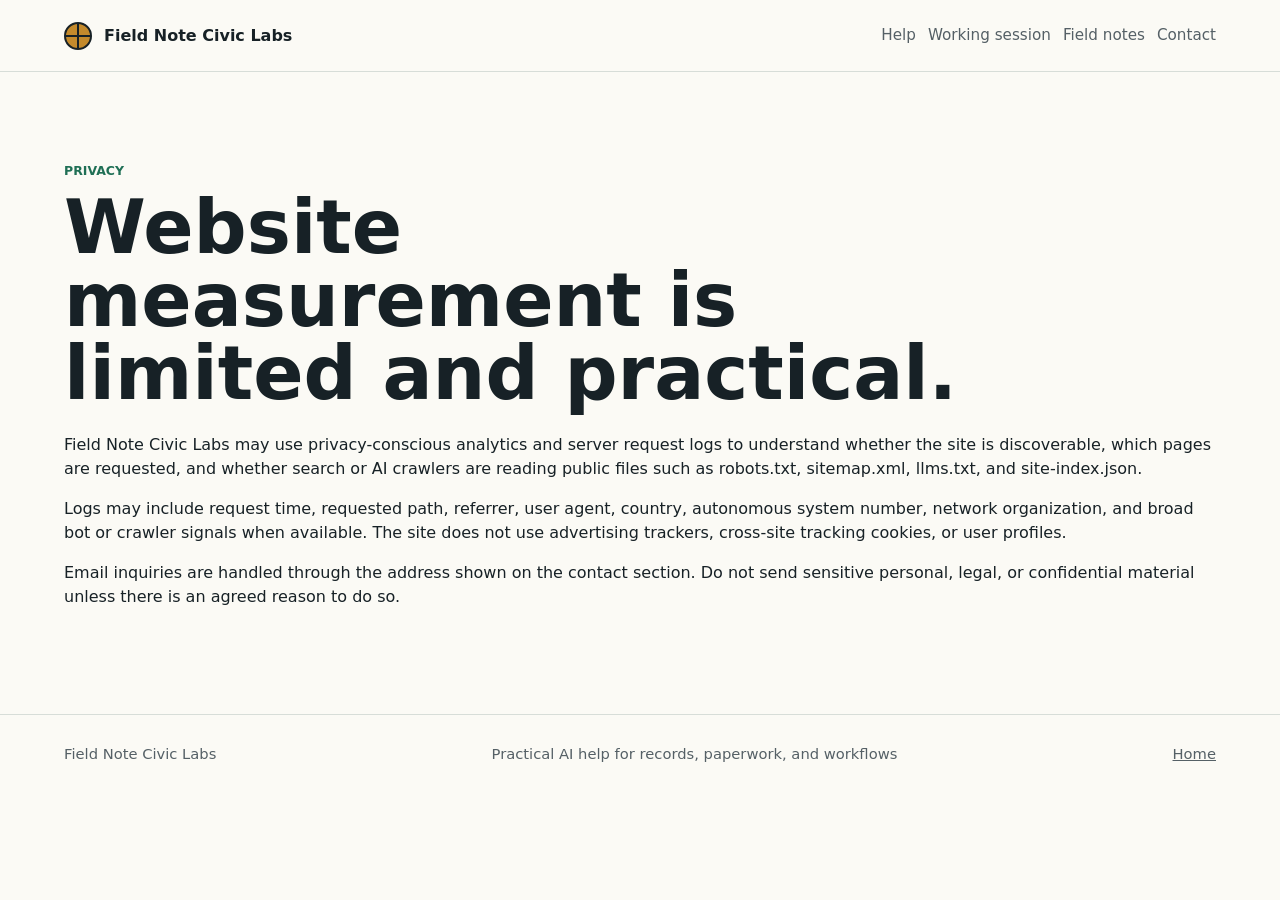
==== privacy.html @ 60dba722 "Prepare Field Note site for deployment" ====
<!doctype html>
<html lang="en">
  <head>
    <meta charset="utf-8">
    <meta name="viewport" content="width=device-width, initial-scale=1">
    <title>Privacy | Field Note Civic Labs</title>
    <meta
      name="description"
      content="Privacy note for Field Note Civic Labs website analytics and request logging."
    >
    <link rel="canonical" href="https://fieldnoteciviclabs.com/privacy.html">
    <link rel="stylesheet" href="./styles.css">
  </head>
  <body>
    <header class="site-header">
      <a class="brand" href="./" aria-label="Field Note Civic Labs home">
        <span class="brand-mark" aria-hidden="true"></span>
        <span>Field Note Civic Labs</span>
      </a>
      <nav aria-label="Primary navigation">
        <a href="./#services">Help</a>
        <a href="./#session">Working session</a>
        <a href="./#projects">Field notes</a>
        <a href="./#contact">Contact</a>
      </nav>
    </header>

    <main>
      <section class="section text-page">
        <p class="eyebrow">Privacy</p>
        <h1>Website measurement is limited and practical.</h1>
        <p>
          Field Note Civic Labs may use privacy-conscious analytics and server request logs to
          understand whether the site is discoverable, which pages are requested, and whether search
          or AI crawlers are reading public files such as robots.txt, sitemap.xml, llms.txt, and
          site-index.json.
        </p>
        <p>
          Logs may include request time, requested path, referrer, user agent, country, autonomous
          system number, network organization, and broad bot or crawler signals when available. The
          site does not use advertising trackers, cross-site tracking cookies, or user profiles.
        </p>
        <p>
          Email inquiries are handled through the address shown on the contact section. Do not send
          sensitive personal, legal, or confidential material unless there is an agreed reason to do so.
        </p>
      </section>
    </main>

    <footer>
      <span>Field Note Civic Labs</span>
      <span>Practical AI help for records, paperwork, and workflows</span>
      <a href="./">Home</a>
    </footer>
  </body>
</html>
---- styles.css ----
:root {
  color-scheme: light;
  --ink: #172126;
  --muted: #556066;
  --line: #d7ddd8;
  --paper: #fbfaf5;
  --wash: #eff5f1;
  --green: #1f6f55;
  --blue: #315f8d;
  --gold: #c48a2c;
  --white: #ffffff;
}

* {
  box-sizing: border-box;
}

html {
  scroll-behavior: smooth;
}

body {
  margin: 0;
  background: var(--paper);
  color: var(--ink);
  font-family:
    Inter, ui-sans-serif, system-ui, -apple-system, BlinkMacSystemFont, "Segoe UI", sans-serif;
  line-height: 1.5;
}

a {
  color: inherit;
}

.site-header {
  display: flex;
  align-items: center;
  justify-content: space-between;
  gap: 24px;
  min-height: 72px;
  padding: 18px clamp(20px, 5vw, 72px);
  border-bottom: 1px solid var(--line);
  background: rgba(251, 250, 245, 0.94);
  position: sticky;
  top: 0;
  z-index: 10;
  backdrop-filter: blur(12px);
}

.brand,
nav {
  display: flex;
  align-items: center;
  gap: 12px;
  flex-wrap: wrap;
}

.brand {
  text-decoration: none;
  font-weight: 700;
}

.brand-mark {
  width: 28px;
  height: 28px;
  border: 2px solid var(--ink);
  border-radius: 50%;
  background:
    linear-gradient(90deg, transparent 46%, var(--ink) 46% 54%, transparent 54%),
    linear-gradient(0deg, transparent 46%, var(--ink) 46% 54%, transparent 54%),
    var(--gold);
}

nav a {
  color: var(--muted);
  font-size: 0.95rem;
  text-decoration: none;
}

nav a:hover {
  color: var(--ink);
}

.hero {
  display: grid;
  grid-template-columns: minmax(0, 1.04fr) minmax(320px, 0.96fr);
  gap: clamp(32px, 5vw, 72px);
  align-items: center;
  min-height: calc(100svh - 72px);
  padding: clamp(48px, 7vw, 92px) clamp(20px, 5vw, 72px);
  border-bottom: 1px solid var(--line);
}

.hero-copy {
  max-width: 760px;
}

.eyebrow {
  margin: 0 0 12px;
  color: var(--green);
  font-size: 0.78rem;
  font-weight: 800;
  letter-spacing: 0;
  text-transform: uppercase;
}

h1,
h2,
h3,
p {
  margin-top: 0;
}

h1 {
  margin-bottom: 22px;
  font-size: clamp(2.45rem, 5.8vw, 5.8rem);
  line-height: 0.98;
  letter-spacing: 0;
  max-width: 900px;
}

h2 {
  margin-bottom: 16px;
  font-size: clamp(1.75rem, 3vw, 3.15rem);
  line-height: 1.05;
  letter-spacing: 0;
}

h3 {
  margin-bottom: 10px;
  font-size: 1.15rem;
}

.lede {
  max-width: 700px;
  color: var(--muted);
  font-size: clamp(1.05rem, 1.4vw, 1.28rem);
}

.hero-actions {
  display: flex;
  flex-wrap: wrap;
  gap: 12px;
  margin-top: 30px;
}

.button {
  display: inline-flex;
  align-items: center;
  justify-content: center;
  min-height: 46px;
  padding: 0 18px;
  border: 1px solid var(--ink);
  border-radius: 6px;
  font-weight: 700;
  text-decoration: none;
}

.button.primary {
  background: var(--ink);
  color: var(--white);
}

.button.secondary {
  background: transparent;
}

.field-visual {
  min-height: min(68svh, 620px);
  border: 1px solid #d8cdb6;
  border-radius: 8px;
  overflow: hidden;
  background:
    radial-gradient(circle at 18% 14%, rgba(196, 138, 44, 0.18), transparent 24%),
    radial-gradient(circle at 82% 78%, rgba(31, 111, 85, 0.15), transparent 26%),
    linear-gradient(135deg, #f7efe0, #edf5ec 64%, #e6f0ee);
  background-position: center;
  background-size: cover;
  box-shadow: 0 24px 70px rgba(92, 73, 42, 0.12);
}

.map-grid {
  position: relative;
  width: 100%;
  height: 100%;
  min-height: inherit;
  background-image:
    linear-gradient(rgba(23, 33, 38, 0.08) 1px, transparent 1px),
    linear-gradient(90deg, rgba(23, 33, 38, 0.08) 1px, transparent 1px);
  background-size: 44px 44px;
}

.map-grid::before,
.map-grid::after {
  position: absolute;
  border: 1px solid rgba(23, 33, 38, 0.14);
  border-radius: 4px;
  background: rgba(255, 255, 255, 0.82);
  box-shadow: 0 18px 42px rgba(92, 73, 42, 0.12);
  content: "";
}

.map-grid::before {
  top: 16%;
  left: 11%;
  width: 48%;
  height: 34%;
  transform: rotate(-3deg);
  background:
    linear-gradient(var(--green), var(--green)) 24px 24px / 42% 4px no-repeat,
    linear-gradient(rgba(23, 33, 38, 0.18), rgba(23, 33, 38, 0.18)) 24px 50px / 72% 2px no-repeat,
    linear-gradient(rgba(23, 33, 38, 0.12), rgba(23, 33, 38, 0.12)) 24px 74px / 62% 2px no-repeat,
    rgba(255, 255, 255, 0.86);
}

.map-grid::after {
  right: 10%;
  bottom: 14%;
  width: 43%;
  height: 40%;
  transform: rotate(4deg);
  background:
    linear-gradient(rgba(196, 138, 44, 0.85), rgba(196, 138, 44, 0.85)) 24px 24px / 36% 4px no-repeat,
    linear-gradient(rgba(23, 33, 38, 0.16), rgba(23, 33, 38, 0.16)) 24px 56px / 68% 2px no-repeat,
    linear-gradient(rgba(23, 33, 38, 0.12), rgba(23, 33, 38, 0.12)) 24px 82px / 58% 2px no-repeat,
    linear-gradient(rgba(23, 33, 38, 0.1), rgba(23, 33, 38, 0.1)) 24px 108px / 72% 2px no-repeat,
    rgba(255, 255, 255, 0.82);
}

.pin,
.route {
  position: absolute;
  display: block;
}

.pin {
  z-index: 2;
  width: 16px;
  height: 16px;
  border: 3px solid var(--paper);
  border-radius: 50%;
  background: var(--gold);
  box-shadow: 0 8px 20px rgba(92, 73, 42, 0.22);
}

.pin-one {
  top: 18%;
  left: 47%;
}

.pin-two {
  top: 58%;
  left: 37%;
  background: var(--blue);
}

.pin-three {
  top: 76%;
  left: 72%;
  background: var(--green);
}

.route {
  z-index: 1;
  height: 3px;
  transform-origin: left center;
  background: rgba(31, 111, 85, 0.42);
}

.route-one {
  top: 36%;
  left: 20%;
  width: 58%;
  transform: rotate(18deg);
}

.route-two {
  top: 67%;
  left: 32%;
  width: 46%;
  transform: rotate(-18deg);
}

.section {
  padding: clamp(48px, 7vw, 90px) clamp(20px, 5vw, 72px);
  border-bottom: 1px solid var(--line);
}

.section-heading {
  max-width: 780px;
  margin-bottom: 34px;
}

.section-heading p:not(.eyebrow) {
  color: var(--muted);
  font-size: 1.05rem;
}

.service-grid {
  display: grid;
  grid-template-columns: repeat(auto-fit, minmax(220px, 1fr));
  gap: 18px;
}

.service-grid article,
.project-grid article,
.audience-grid article {
  min-height: 180px;
  padding: 24px;
  border: 1px solid var(--line);
  border-radius: 8px;
  background: var(--white);
}

.service-grid p,
.project-grid p,
.audience-grid p,
.split p {
  color: var(--muted);
}

.audience-section {
  background: var(--wash);
}

.audience-grid {
  display: grid;
  grid-template-columns: repeat(auto-fit, minmax(240px, 1fr));
  gap: 18px;
}

.research-section {
  background: #f5f7f2;
}

.method-section {
  background: var(--white);
}

.method-list {
  display: grid;
  grid-template-columns: repeat(3, minmax(0, 1fr));
  gap: 12px;
  max-width: 980px;
  margin: 0;
  padding: 0;
  list-style: none;
}

.method-list li {
  min-height: 68px;
  padding: 16px 18px;
  border: 1px solid var(--line);
  border-radius: 8px;
  background: var(--paper);
  color: var(--muted);
  font-weight: 700;
}

.project-grid {
  display: grid;
  grid-template-columns: repeat(auto-fit, minmax(240px, 1fr));
  gap: 18px;
}

.project-grid article {
  display: flex;
  min-height: 310px;
  flex-direction: column;
}

.project-grid h3 {
  max-width: 18ch;
}

.project-grid p {
  margin-bottom: 0;
}

.split,
.contact-band {
  display: grid;
  grid-template-columns: minmax(0, 0.9fr) minmax(280px, 0.7fr);
  gap: clamp(28px, 6vw, 90px);
  align-items: start;
}

.split > p {
  margin: 0;
  font-size: 1.08rem;
}

.contact-band {
  background: var(--wash);
}

address {
  display: grid;
  gap: 10px;
  color: var(--muted);
  font-style: normal;
}

address a {
  color: var(--ink);
  font-weight: 800;
}

footer {
  display: flex;
  justify-content: space-between;
  gap: 18px;
  padding: 28px clamp(20px, 5vw, 72px);
  color: var(--muted);
  font-size: 0.92rem;
}

@media (max-width: 860px) {
  .site-header,
  footer {
    align-items: flex-start;
    flex-direction: column;
  }

  .hero,
  .split,
  .contact-band {
    grid-template-columns: 1fr;
  }

  .hero {
    min-height: auto;
  }

  .field-visual {
    min-height: 360px;
  }

  .service-grid,
  .audience-grid,
  .method-list,
  .project-grid {
    grid-template-columns: repeat(2, minmax(0, 1fr));
  }

  .project-grid article {
    min-height: auto;
  }
}

@media (max-width: 560px) {
  nav {
    width: 100%;
    justify-content: flex-start;
  }

  h1 {
    font-size: 2.35rem;
  }

  .project-grid {
    grid-template-columns: 1fr;
  }

  .service-grid,
  .audience-grid,
  .method-list {
    grid-template-columns: 1fr;
  }
}
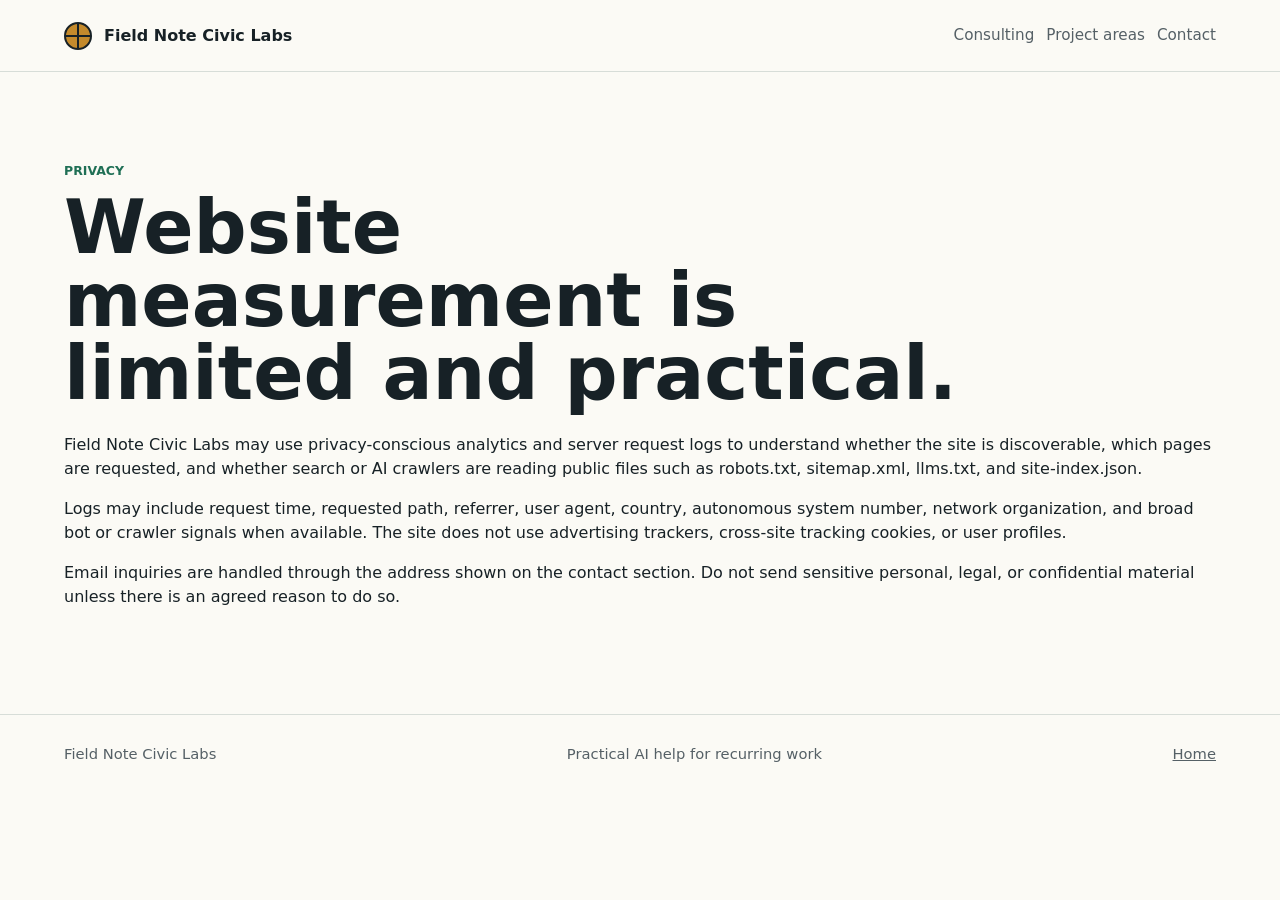
==== commit 2f5901e8: "Simplify Field Note landing page copy" ====
--- a/privacy.html
+++ b/privacy.html
@@ -18,9 +18,8 @@
         <span>Field Note Civic Labs</span>
       </a>
       <nav aria-label="Primary navigation">
-        <a href="./#services">Help</a>
-        <a href="./#session">Working session</a>
-        <a href="./#projects">Field notes</a>
+        <a href="./#services">Consulting</a>
+        <a href="./#projects">Project areas</a>
         <a href="./#contact">Contact</a>
       </nav>
     </header>
@@ -49,7 +48,7 @@
 
     <footer>
       <span>Field Note Civic Labs</span>
-      <span>Practical AI help for records, paperwork, and workflows</span>
+      <span>Practical AI help for recurring work</span>
       <a href="./">Home</a>
     </footer>
   </body>
--- a/styles.css
+++ b/styles.css
@@ -323,6 +323,201 @@
   background: var(--wash);
 }
 
+.program-section {
+  background: var(--white);
+}
+
+.program-layout {
+  display: grid;
+  grid-template-columns: minmax(280px, 0.62fr) minmax(320px, 1fr);
+  gap: clamp(24px, 5vw, 60px);
+  align-items: stretch;
+}
+
+.program-copy,
+.engine-card {
+  border: 1px solid var(--line);
+  border-radius: 8px;
+  background: var(--paper);
+}
+
+.program-copy {
+  padding: 28px;
+}
+
+.engine-card {
+  padding: 28px;
+  background:
+    linear-gradient(135deg, rgba(31, 111, 85, 0.08), transparent 46%),
+    var(--paper);
+}
+
+.engine-card p:not(.eyebrow) {
+  color: var(--muted);
+}
+
+.check-list {
+  display: grid;
+  gap: 12px;
+  margin: 18px 0 0;
+  padding: 0;
+  color: var(--muted);
+  list-style: none;
+}
+
+.check-list li {
+  position: relative;
+  padding-left: 24px;
+}
+
+.check-list li::before {
+  position: absolute;
+  top: 0.2em;
+  left: 0;
+  width: 10px;
+  height: 10px;
+  border: 2px solid var(--green);
+  border-radius: 50%;
+  content: "";
+}
+
+.pattern-panel {
+  margin-top: 18px;
+  padding: 22px;
+  border: 1px solid var(--line);
+  border-radius: 8px;
+  background: var(--paper);
+}
+
+.pattern-heading {
+  display: flex;
+  align-items: end;
+  justify-content: space-between;
+  gap: 18px;
+  margin-bottom: 16px;
+}
+
+.pattern-heading h3,
+.pattern-heading p {
+  margin-bottom: 0;
+}
+
+.pattern-heading p {
+  color: var(--muted);
+}
+
+.pattern-flow {
+  display: grid;
+  grid-template-columns: repeat(5, minmax(0, 1fr));
+  gap: 10px;
+}
+
+.pattern-step {
+  position: relative;
+  min-height: 178px;
+  padding: 16px;
+  border: 1px solid rgba(23, 33, 38, 0.12);
+  border-radius: 8px;
+  background: var(--white);
+}
+
+.pattern-step span {
+  display: inline-grid;
+  width: 30px;
+  height: 30px;
+  margin-bottom: 14px;
+  place-items: center;
+  border: 2px solid var(--ink);
+  border-radius: 50%;
+  background: var(--gold);
+  color: var(--ink);
+  font-weight: 800;
+}
+
+.pattern-step strong {
+  display: block;
+  margin-bottom: 8px;
+  font-size: 1rem;
+}
+
+.pattern-step p {
+  margin: 0;
+  color: var(--muted);
+  font-size: 0.92rem;
+  line-height: 1.42;
+}
+
+.cycle-strip {
+  display: flex;
+  flex-wrap: wrap;
+  gap: 8px;
+  margin-top: 14px;
+}
+
+.cycle-strip span {
+  padding: 7px 9px;
+  border: 1px solid var(--line);
+  border-radius: 6px;
+  background: var(--white);
+  color: var(--ink);
+  font-size: 0.88rem;
+  font-weight: 800;
+}
+
+.entity-examples {
+  display: flex;
+  flex-wrap: wrap;
+  gap: 8px;
+  margin-top: 14px;
+}
+
+.entity-examples span {
+  padding: 7px 9px;
+  border: 1px solid var(--line);
+  border-radius: 6px;
+  background: #f5f7f2;
+  color: var(--muted);
+  font-size: 0.9rem;
+  font-weight: 700;
+}
+
+.source-strip {
+  display: flex;
+  align-items: center;
+  justify-content: space-between;
+  gap: 24px;
+  margin-top: 18px;
+  padding: 18px 22px;
+  border: 1px solid var(--line);
+  border-radius: 8px;
+  background: #f5f7f2;
+}
+
+.source-strip p {
+  max-width: 760px;
+  margin: 0;
+  color: var(--muted);
+  font-size: 0.98rem;
+}
+
+.source-strip div {
+  display: flex;
+  flex-wrap: wrap;
+  gap: 10px;
+  justify-content: flex-end;
+}
+
+.source-strip a {
+  padding: 8px 10px;
+  border: 1px solid var(--line);
+  border-radius: 6px;
+  background: var(--white);
+  color: var(--ink);
+  font-size: 0.9rem;
+  font-weight: 700;
+  text-decoration: none;
+}
+
 .audience-grid {
   display: grid;
   grid-template-columns: repeat(auto-fit, minmax(240px, 1fr));
@@ -423,6 +618,7 @@
   }
 
   .hero,
+  .program-layout,
   .split,
   .contact-band {
     grid-template-columns: 1fr;
@@ -446,6 +642,28 @@
   .project-grid article {
     min-height: auto;
   }
+
+  .pattern-heading {
+    align-items: flex-start;
+    flex-direction: column;
+  }
+
+  .pattern-flow {
+    grid-template-columns: repeat(2, minmax(0, 1fr));
+  }
+
+  .pattern-step {
+    min-height: 160px;
+  }
+
+  .source-strip {
+    align-items: flex-start;
+    flex-direction: column;
+  }
+
+  .source-strip div {
+    justify-content: flex-start;
+  }
 }
 
 @media (max-width: 560px) {
@@ -464,7 +682,12 @@
 
   .service-grid,
   .audience-grid,
+  .pattern-flow,
   .method-list {
     grid-template-columns: 1fr;
   }
-}
+
+  .pattern-step {
+    min-height: auto;
+  }
+}
